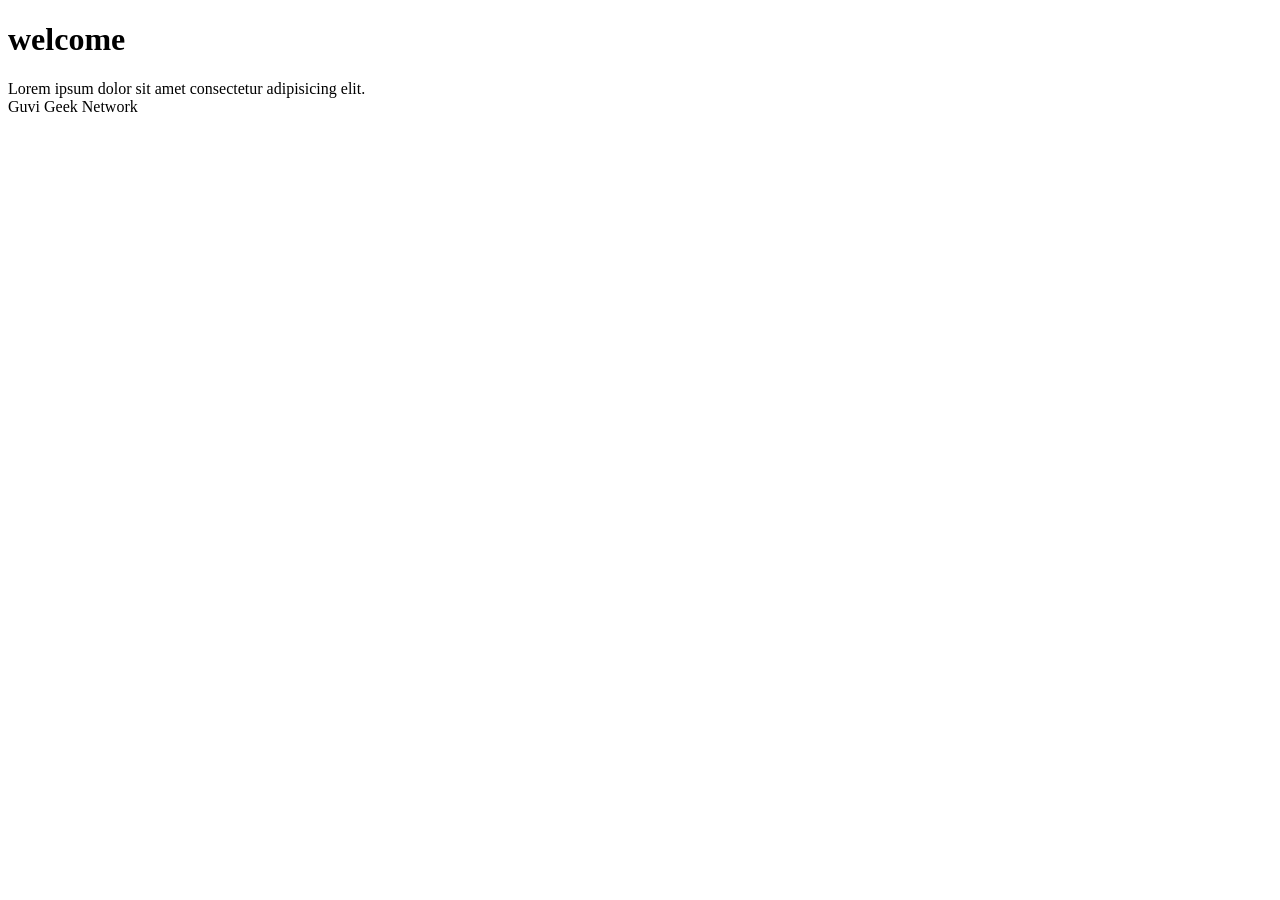
==== index.html @ 666d394e "Add files via upload" ====
<!DOCTYPE html>
<html lang="en">
<head>
    <meta charset="UTF-8">
    <meta name="viewport" content="width=device-width, initial-scale=1.0">
    <title>Document</title>
</head>
<body>
 <h1>welcome</h1>
        <div>
            Lorem ipsum dolor sit amet consectetur adipisicing elit.
            <div>
                <div>
                    Guvi Geek Network
                </div>
            </div>
        </div>
        

    
</body>
</html>
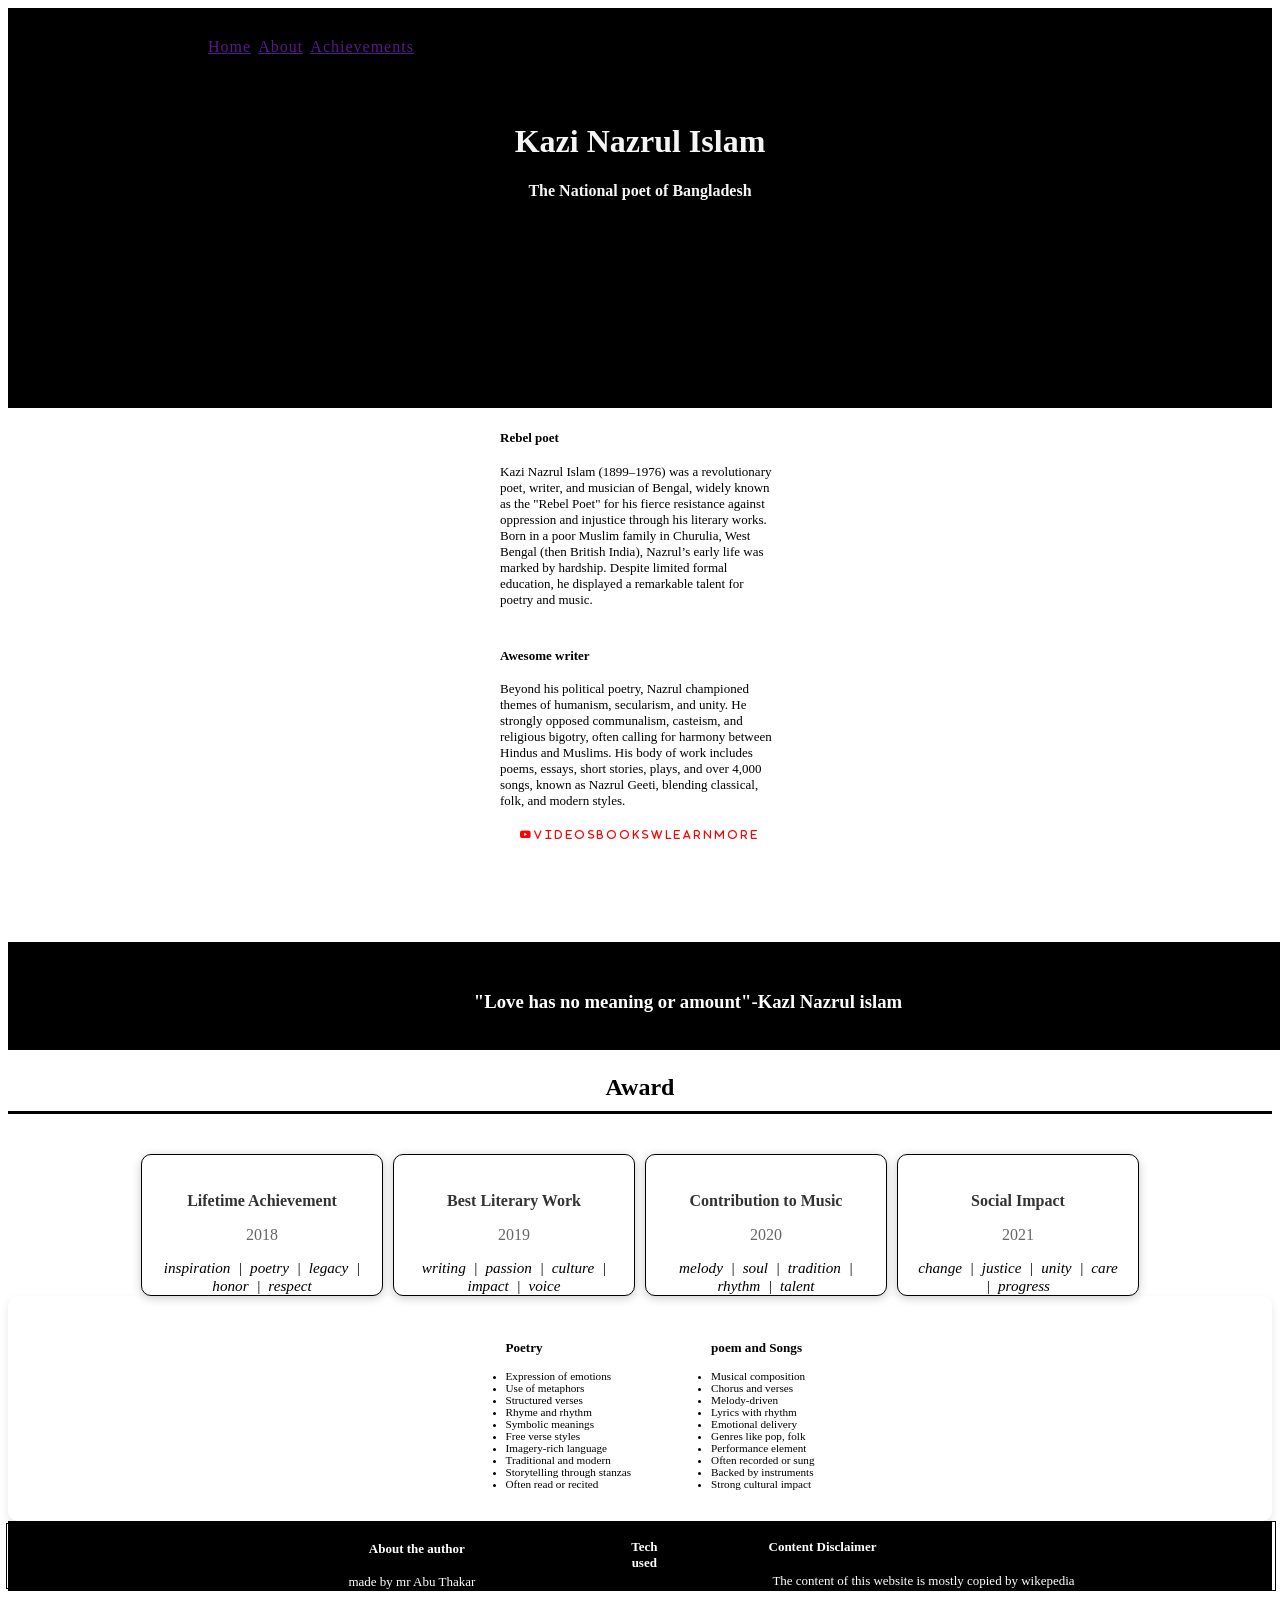
==== commit c725917d: "Add files via upload" ====
--- a/index.html
+++ b/index.html
@@ -1,22 +1,133 @@
+
 <!DOCTYPE html>
 <html lang="en">
 <head>
     <meta charset="UTF-8">
     <meta name="viewport" content="width=device-width, initial-scale=1.0">
+   <link rel="stylesheet" href="style.css" type="text/css">
     <title>Document</title>
+
+    <link rel="stylesheet" href="https://cdnjs.cloudflare.com/ajax/libs/font-awesome/6.7.2/css/all.min.css" integrity="sha512-Evv84Mr4kqVGRNSgIGL/F/aIDqQb7xQ2vcrdIwxfjThSH8CSR7PBEakCr51Ck+w+/U6swU2Im1vVX0SVk9ABhg==" crossorigin="anonymous" referrerpolicy="no-referrer" />
 </head>
 <body>
- <h1>welcome</h1>
+    <div class="tittle">
+    <nav class="nav">
+        <a href="">Home</a>
+        <a href="">About</a>
+        <a href="">Achievements</a>
+    </nav>
+    <div class="main"> 
+        <h1>Kazi Nazrul Islam</h1>
+        <h4>The National poet of Bangladesh</h4>
+    </div>
+    </div>
+    <div class="img">
+        <img src="images.jpeg" alt="">
+    </div>
+
+    <div class="content">
+         <h4>Rebel poet</h4>
+        <p>Kazi Nazrul Islam (1899–1976) was a revolutionary poet, writer, and musician of Bengal, widely known as the "Rebel Poet" for his fierce resistance against oppression and injustice through his literary works. Born in a poor Muslim family in Churulia, West Bengal (then British India), Nazrul’s early life was marked by hardship. Despite limited formal education, he displayed a remarkable talent for poetry and music.</p>
+    </div>
+    
+</div>
+
+   
+    <div class="content">
+        <h4>Awesome writer</h4>
+    <p >Beyond his political poetry, Nazrul championed themes of humanism, secularism, and unity. He strongly opposed communalism, casteism, and religious bigotry, often calling for harmony between Hindus and Muslims. His body of work includes poems, essays, short stories, plays, and over 4,000 songs, known as Nazrul Geeti, blending classical, folk, and modern styles.</p>
+    </div>
+    <div class="icone"> 
         <div>
-            Lorem ipsum dolor sit amet consectetur adipisicing elit.
-            <div>
-                <div>
-                    Guvi Geek Network
-                </div>
-            </div>
-        </div>
-        
+        <i class="fa-brands fa-youtube" >videos</i>
+   </div >
+
+   <div class="icone2">
+        <i class="fa-sharp fa-solid fa-book-font">books</i>
+    </div>
+    <div> 
+        <i class="fa-solid fa-w">LearnMore</i>
+    </div>
+</div>
+
+<div class="main2">
+    <h3>"Love has no meaning or amount"-Kazl Nazrul islam</h3>
+</div>
+
+<section class="award-section">
+    <h3 class="award-title"> Award</h3>
+
+    <div class="award-boxes">
+      <div class="award-box">
+        <h3>Lifetime Achievement</h3>
+        <p class="year">2018</p>
+        <p class="tags">inspiration | poetry | legacy | honor | respect</p>
+      </div>
+      <div class="award-box">
+        <h3>Best Literary Work</h3>
+        <p class="year">2019</p>
+        <p class="tags">writing | passion | culture | impact | voice</p>
+      </div>
+      <div class="award-box">
+        <h3>Contribution to Music</h3>
+        <p class="year">2020</p>
+        <p class="tags">melody | soul | tradition | rhythm | talent</p>
+      </div>
+      <div class="award-box">
+        <h3>Social Impact</h3>
+        <p class="year">2021</p>
+        <p class="tags">change | justice | unity | care | progress</p>
+      </div>
+    </div>
+  </section>
+
+  
+  <section class="list-row">
+      
+      <ul>
+        <h3>Poetry</h3>
+        <li>Expression of emotions</li>
+        <li>Use of metaphors</li>
+        <li>Structured verses</li>
+        <li>Rhyme and rhythm</li>
+        <li>Symbolic meanings</li>
+        <li>Free verse styles</li>
+        <li>Imagery-rich language</li>
+        <li>Traditional and modern</li>
+        <li>Storytelling through stanzas</li>
+        <li>Often read or recited</li>
+      </ul>
+    </div>
 
     
+      <ul>
+        <h3>poem and Songs</h3>
+        <li>Musical composition</li>
+        <li>Chorus and verses</li>
+        <li>Melody-driven</li>
+        <li>Lyrics with rhythm</li>
+        <li>Emotional delivery</li>
+        <li>Genres like pop, folk</li>
+        <li>Performance element</li>
+        <li>Often recorded or sung</li>
+        <li>Backed by instruments</li>
+        <li>Strong cultural impact</li>
+      </ul>
+  </section>
+  <div class="footer">
+    <div class="ma1">
+    <h4 class="heading">About the author</h4>
+    <p>made by mr Abu Thakar</p>
+  </div>
+  <div class="ma2">
+    <h4>Tech used</h4>
+  <p class="para2">somalian UI</p>
+</div>
+  <div class="ma3">
+    <h4 >Content Disclaimer</h4>
+  <p class="para3">The content of this website is 
+    mostly copied by wikepedia</p>
+</div>
+</div>
 </body>
 </html>
--- a/style.css
+++ b/style.css
@@ -0,0 +1,189 @@
+body{
+    background-color: white;
+}
+
+
+.tittle{
+    background-color: black;
+    color: whitesmoke;
+    width: 100%;
+    height: 400px;
+}
+
+.nav{
+    letter-spacing: 1px;
+    word-spacing: 3px;
+    padding: 30px 20px;
+    margin: auto;
+    text-decoration: none;
+    padding-left: 200px;
+    color: white;
+   
+    
+}
+.main{
+        margin: auto;
+        width: 50%;
+        text-align: center;
+        padding: 1rem;
+}
+.content{
+    width: 280px;
+    padding: 5px;
+    margin: auto;
+    font-size: small;
+
+}
+.img{
+    float: right;
+    padding-right: 300px;
+    padding-top: 70px;
+    
+    height: 100px;
+    width: 200px;
+}
+.icone{
+    font-size: 10px;
+    color: red;
+    letter-spacing: 3px;
+    justify-content: center;
+    margin: auto;
+    padding: 2px;
+    display: flex;
+    word-spacing: 5px;
+    border: black;
+}
+.main2{
+
+    text-align: center;
+    padding: 3rem;
+    color: whitesmoke;
+    background-color: black;
+    margin-top: 100px;
+    width: 100%;
+    height: 30px;
+    padding-top: 30px;
+    color: white;
+}
+/* Section container */
+.award-section {
+  text-align: center;
+}
+
+/* Title styling */
+.award-title {
+  font-size: 1.5rem;
+  font-weight: bold;
+  margin-bottom: 40px;
+  padding-bottom: 10px;
+  border-bottom: 3px solid #000;
+  display: inline-block;
+  width: 100%;
+}
+
+/* Box layout */
+.award-boxes {
+  display: flex;
+  justify-content: center;
+  flex-wrap: wrap;
+  gap: 10px;
+
+
+}
+
+/* Each award box */
+.award-box {
+  background-color: #fff;
+  padding: 20px;
+  height: 100px;
+  width: 200px;
+  border-radius: 10px;
+  box-shadow: 0 2px 10px rgba(0, 0, 0, 0.212);
+  text-align: center;
+  transition: transform 0.2s;
+  border: 1px solid black;
+}
+
+.award-box:hover {
+  transform: translateY(-5px);
+}
+
+.award-box h3 {
+  font-size: 1rem;
+  color: #333;
+  margin-bottom: 10px;
+  padding-top:0.5px;
+}
+
+.award-box .year {
+  font-size: 1rem;
+  color: #666;
+  margin-bottom: 10px;
+}
+
+.award-box .tags {
+  font-size: 0.95rem;
+  color: black;
+  font-style: italic;
+  word-spacing: 4px;
+}
+.list-row {
+    display: flex;
+    justify-content:center;
+    gap: 40px;
+    flex-wrap: wrap;
+    font-size: 0.7rem;
+    flex: 1 1 45%;
+    background-color: #ffffff;
+    padding: 20px;
+    border-radius: 10px;
+    box-shadow: 0 4px 8px rgba(0, 0, 0, 0.1);
+  }
+  .footer{
+    margin: 0%;
+    width: 100%;
+    height: 70px;
+    background-color: black;
+    display: flex;
+    text-align: center;
+    justify-content: center;
+  }
+.ma1{
+  
+    color: #ffffff;
+    margin: 2px; 
+    border: 1px solid black;
+    row-gap: 1px;
+    padding-left: 300px;
+    font-size: small;
+
+   
+}
+.heading{
+    width: 200px;
+    padding-left: 10px;
+}
+.ma3{
+  
+    color: #ffffff;
+    margin: 0%; 
+    border: 1px solid black;
+    row-gap: 1px;
+    padding-right: 300px;
+    font-size: small;
+}
+.para3{
+    padding-right: 150px;
+    margin-left: 100px;
+    border: 1px solid black;
+    width: 100%;
+    font-size: small;
+}
+.ma2{
+    
+    margin-left: 100px;
+    border: 1px solid black;
+    width: 50%;
+    font-size: small;
+    color: #ffffff;
+}
